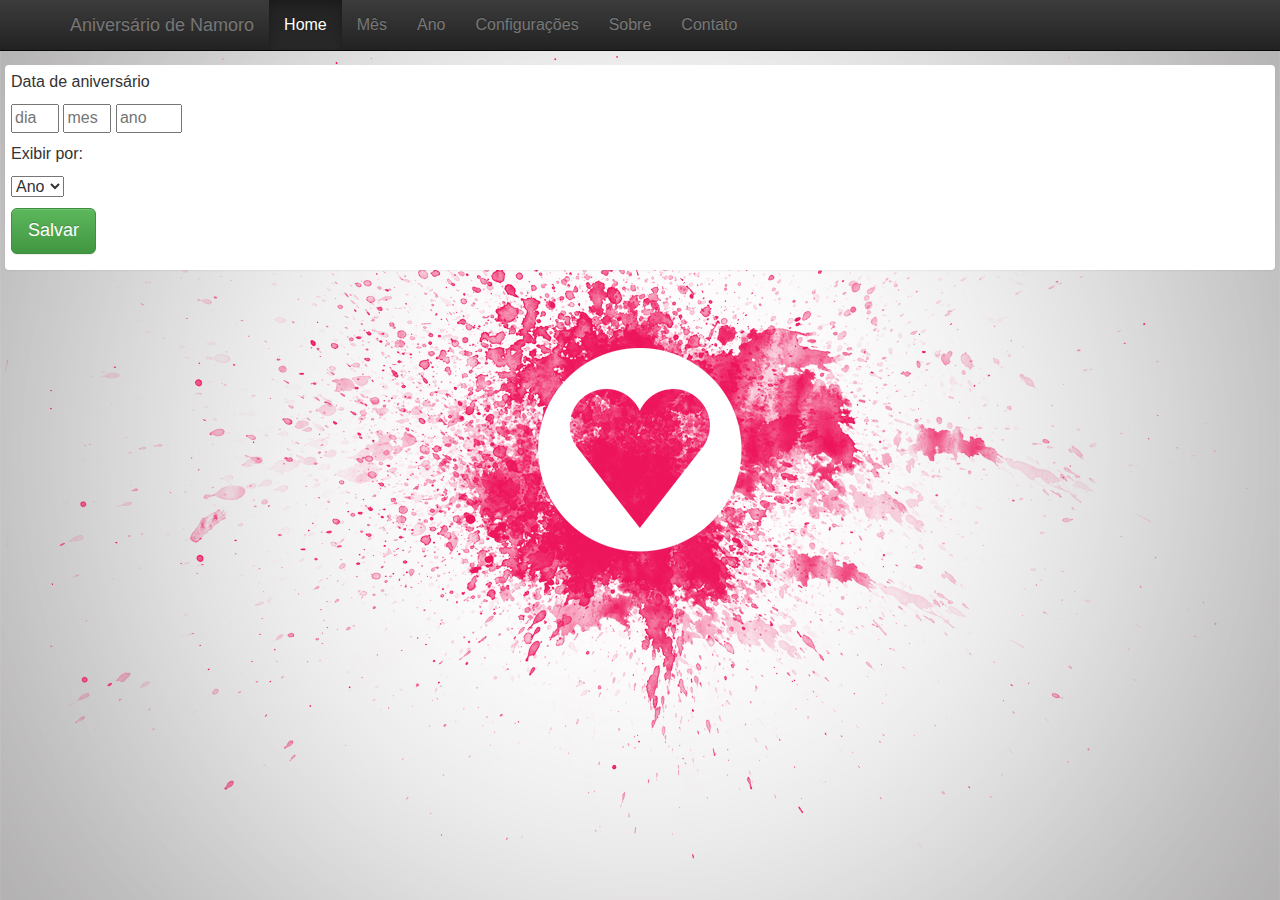
==== ano.html @ 38aa26ef "update 2.0" ====
<!DOCTYPE html>
<html lang="en">
  <head>
    <meta charset="utf-8">
    <meta http-equiv="X-UA-Compatible" content="IE=edge">
    <meta name="viewport" content="width=device-width, initial-scale=1">
    <meta name="description" content="">
    <meta name="author" content="">

    <title>Aniversário de namoro</title>

    <!-- Bootstrap core CSS -->
    <link href="/static/bootstrap/css/bootstrap.min.css" rel="stylesheet">
    <!-- Bootstrap theme -->
    <link href="/static/bootstrap/css/bootstrap-theme.min.css" rel="stylesheet">

    <link href="/static/base.css" rel="stylesheet">

  </head>

  <body role="document">

    <!-- Fixed navbar -->
    <div class="navbar navbar-inverse navbar-fixed-top" role="navigation">
      <div class="container">
        <div class="navbar-header">
          <button type="button" class="navbar-toggle" data-toggle="collapse" data-target=".navbar-collapse">
            <span class="sr-only">Toggle navigation</span>
            <span class="icon-bar"></span>
            <span class="icon-bar"></span>
            <span class="icon-bar"></span>
          </button>
          <a class="navbar-brand" href="#">Aniversário de Namoro</a>
        </div>
        <div class="navbar-collapse collapse">
          <ul class="nav navbar-nav">
            <li class="active"><a href="index.html">Home</a></li>
            <li><a href="mes.html">Mês</a></li>
            <li><a href="ano.html">Ano</a></li>
            <li><a href="config.html">Configurações</a></li>
            <li><a href="sobre.html">Sobre</a></li>
            <li><a href="contato.html">Contato</a></li>
          </ul>
        </div><!--/.nav-collapse -->
      </div>
    </div>

    <div class="container theme-showcase" role="main">

      <!-- Main jumbotron for a primary marketing message or call to action -->
      <div class="panel">
        <p>Aniversário no dia <b><span id="result_data"></span></b></p>
        <p><b>Alerta por <span id="result_filter"></span></b> </p>
        <p><span id="result_screen" ></span></p>
      </div>

    </div> <!-- /container -->


    <!-- Bootstrap core JavaScript
    ================================================== -->
    <!-- Placed at the end of the document so the pages load faster -->
    <script src="/static/libs/jquery.min.js"></script>
    <script src="/static/bootstrap/js/bootstrap.min.js"></script>
    <script src="/static/js/main.js"></script>
    <script type="text/javascript">

        var niver = localStorage.getItem('niver');
        var filtro = localStorage.getItem('filtro');
        var result_screen = document.getElementById('result_screen');
        var result_data = document.getElementById('result_data');
        var result_filter = document.getElementById('result_filter');

        result_data.innerHTML = niver;
        result_filter.innerHTML = filtro;

        if( niver == null ){
          location.href="config.html";
        } else {
          result_screen.innerHTML = resultadoAno(); 
        }

    </script>
  </body>
</html>
---- static/base.css ----
body{
    background: url(/static/imgs/bg.jpg) no-repeat center center fixed;
    background-size: cover; /*Css padrão*/
    -webkit-background-size: cover; /*Css safari e chrome*/
    -moz-background-size: cover; /*Css firefox*/
    -ms-background-size: cover; /*Css IE não use mer#^@%#*/
    -o-background-size: cover; /*Css Opera*/
    font-size: 16px;
    font-family: Ubuntu, sans-serif;
}
.panel {
    margin: 5px;
    margin-top: 65px;
    padding: 5px;
}
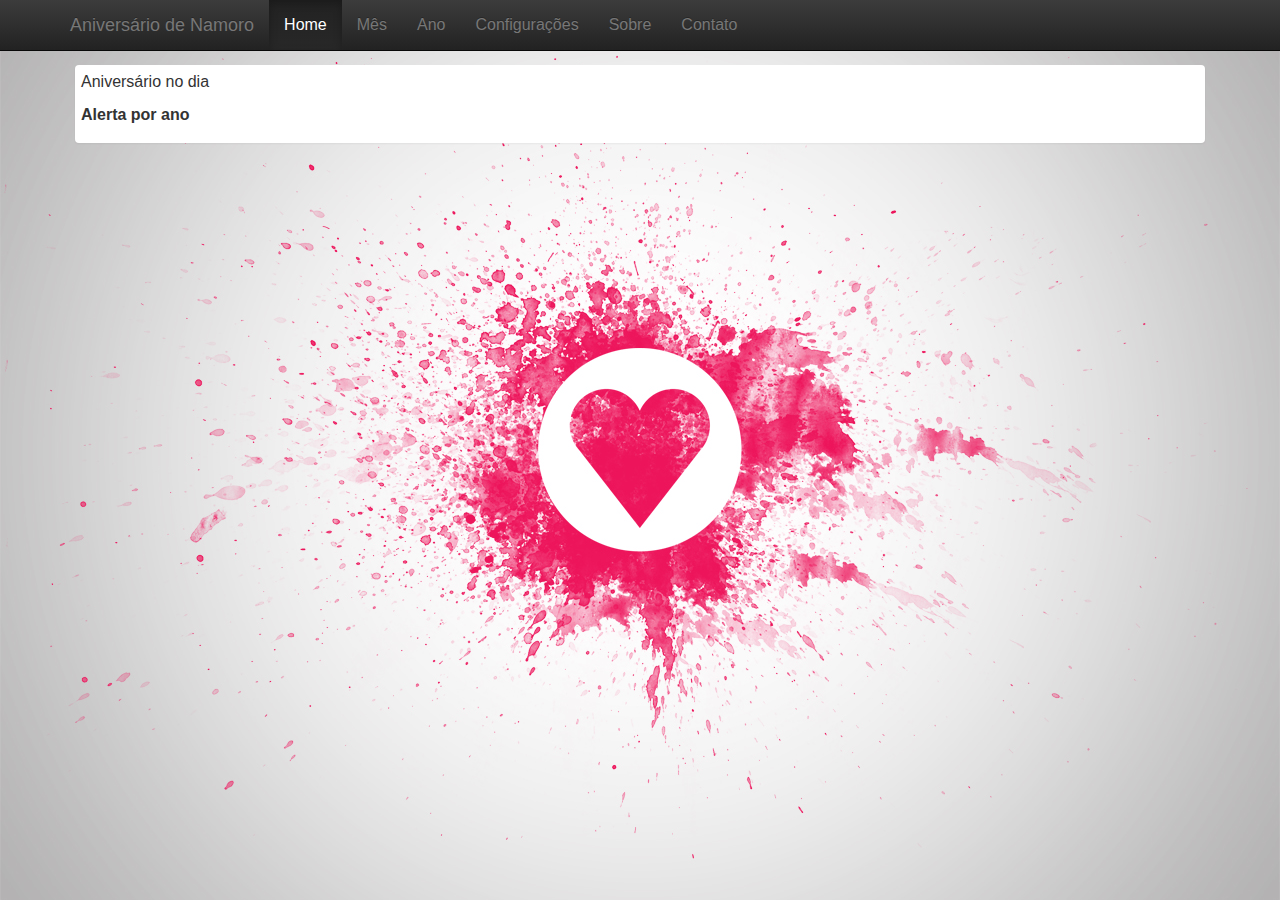
==== commit 63a47ed4: "niver" ====
--- a/ano.html
+++ b/ano.html
@@ -50,8 +50,14 @@
       <!-- Main jumbotron for a primary marketing message or call to action -->
       <div class="panel">
         <p>Aniversário no dia <b><span id="result_data"></span></b></p>
-        <p><b>Alerta por <span id="result_filter"></span></b> </p>
+        <p><span id="total_dias"></span></p>
+        <p><b>Alerta por ano</b> </p>
         <p><span id="result_screen" ></span></p>
+        <div id="parabens">
+          <div>Parabéns!</div>
+          <div class="left call">Ligar</div>
+          <div class="right sms">Sms</div>
+        </div>
       </div>
 
     </div> <!-- /container -->
@@ -69,17 +75,35 @@
         var filtro = localStorage.getItem('filtro');
         var result_screen = document.getElementById('result_screen');
         var result_data = document.getElementById('result_data');
+        var total_dias = document.getElementById('total_dias');
         var result_filter = document.getElementById('result_filter');
+        var parabens = document.getElementById('parabens');
+        var result = "";
 
+
+        var df = new Date();
+        var niver = localStorage.getItem('niver');
+        data = niver.split('/');
+        dia = data[0];
+        mes = data[1];
+        ano = data[2];
+        var df = new Date(df.getFullYear(), df.getMonth(), df.getDate());
+        var tdi = new Date(ano, mes, dia);
+
+        together = totaldifDate(tdi, df);
+
+        total_dias.innerHTML = together;
         result_data.innerHTML = niver;
-        result_filter.innerHTML = filtro;
 
         if( niver == null ){
           location.href="config.html";
+        } 
+
+        if( result == "0" ){
+          parabens.style.display = 'block';
         } else {
-          result_screen.innerHTML = resultadoAno(); 
+          result_screen.innerHTML = resultadoAno();
         }
-
     </script>
   </body>
 </html>
--- a/static/base.css
+++ b/static/base.css
@@ -13,3 +13,22 @@
     margin-top: 65px;
     padding: 5px;
 }
+
+#parabens {
+    display: none;
+    overflow: hidden;
+    text-align: center;
+    padding: 10px;
+}
+
+#parabens .left{
+    float: left;
+    width: 46%;
+    padding: 2%
+}
+
+#parabens .right{
+    float: left;
+    width: 46%;
+    padding: 2%
+}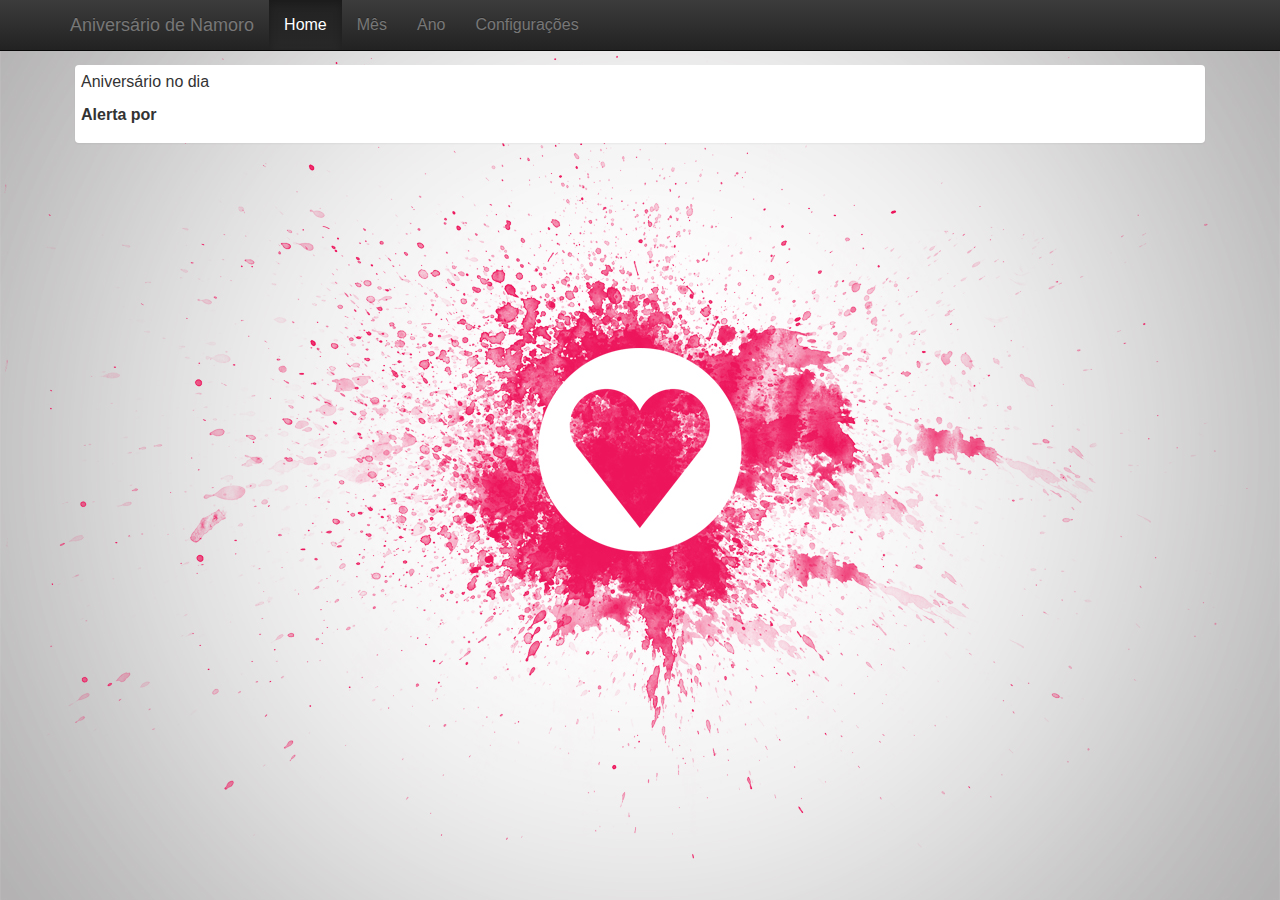
==== commit c8636c95: "update sms e ligacao" ====
--- a/ano.html
+++ b/ano.html
@@ -38,8 +38,6 @@
             <li><a href="mes.html">Mês</a></li>
             <li><a href="ano.html">Ano</a></li>
             <li><a href="config.html">Configurações</a></li>
-            <li><a href="sobre.html">Sobre</a></li>
-            <li><a href="contato.html">Contato</a></li>
           </ul>
         </div><!--/.nav-collapse -->
       </div>
@@ -51,12 +49,12 @@
       <div class="panel">
         <p>Aniversário no dia <b><span id="result_data"></span></b></p>
         <p><span id="total_dias"></span></p>
-        <p><b>Alerta por ano</b> </p>
+        <p><b>Alerta por <span id="result_filter"></span></b> </p>
         <p><span id="result_screen" ></span></p>
         <div id="parabens">
-          <div>Parabéns!</div>
-          <div class="left call">Ligar</div>
-          <div class="right sms">Sms</div>
+          <div class="success">Parabéns!</div>
+          <div class="left call" id="ligar"><a class="btn btn-success">Ligar</a></div>
+          <div class="right sms" id="sms"><a class="btn btn-success">SMS</a></div>
         </div>
       </div>
 
@@ -104,6 +102,29 @@
         } else {
           result_screen.innerHTML = resultadoAno();
         }
+
+        var number = localStorage.getItem('fone');
+
+        function ligar() {
+            var call = new MozActivity({
+                name: "dial",
+                data: {
+                    number: number
+                }
+            });
+        }
+        function sms() {
+            var newSMS = new MozActivity({
+                name: "new",
+                data: {
+                    type : "websms/sms",
+                    number: number
+                }
+            });
+        }
+
+        btn_ligar.addEventListener('click', ligar);
+        btn_sms.addEventListener('click', sms);
     </script>
   </body>
 </html>
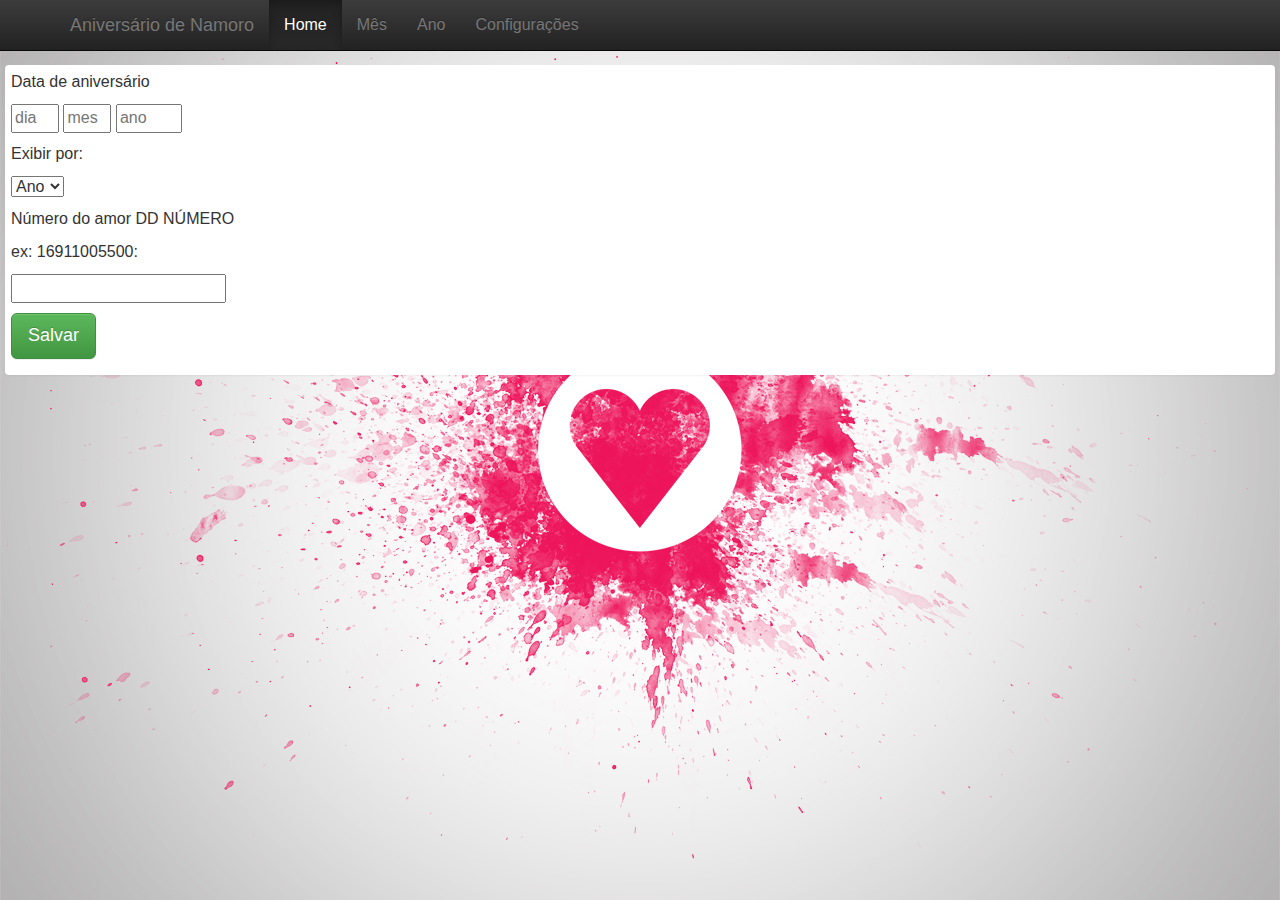
==== commit 5e05d8fa: "amor update" ====
--- a/ano.html
+++ b/ano.html
@@ -34,9 +34,9 @@
         </div>
         <div class="navbar-collapse collapse">
           <ul class="nav navbar-nav">
-            <li class="active"><a href="index.html">Home</a></li>
+            <li><a href="index.html">Home</a></li>
             <li><a href="mes.html">Mês</a></li>
-            <li><a href="ano.html">Ano</a></li>
+            <li class="active"><a href="ano.html">Ano</a></li>
             <li><a href="config.html">Configurações</a></li>
           </ul>
         </div><!--/.nav-collapse -->
@@ -71,6 +71,7 @@
 
         var niver = localStorage.getItem('niver');
         var filtro = localStorage.getItem('filtro');
+        var number = localStorage.getItem('fone');
         var result_screen = document.getElementById('result_screen');
         var result_data = document.getElementById('result_data');
         var total_dias = document.getElementById('total_dias');
@@ -80,7 +81,11 @@
 
 
         var df = new Date();
-        var niver = localStorage.getItem('niver');
+
+        if ( niver == null ){
+            location.href = 'config.html';
+        }
+
         data = niver.split('/');
         dia = data[0];
         mes = data[1];
@@ -93,17 +98,11 @@
         total_dias.innerHTML = together;
         result_data.innerHTML = niver;
 
-        if( niver == null ){
-          location.href="config.html";
-        } 
-
         if( result == "0" ){
           parabens.style.display = 'block';
         } else {
           result_screen.innerHTML = resultadoAno();
         }
-
-        var number = localStorage.getItem('fone');
 
         function ligar() {
             var call = new MozActivity({
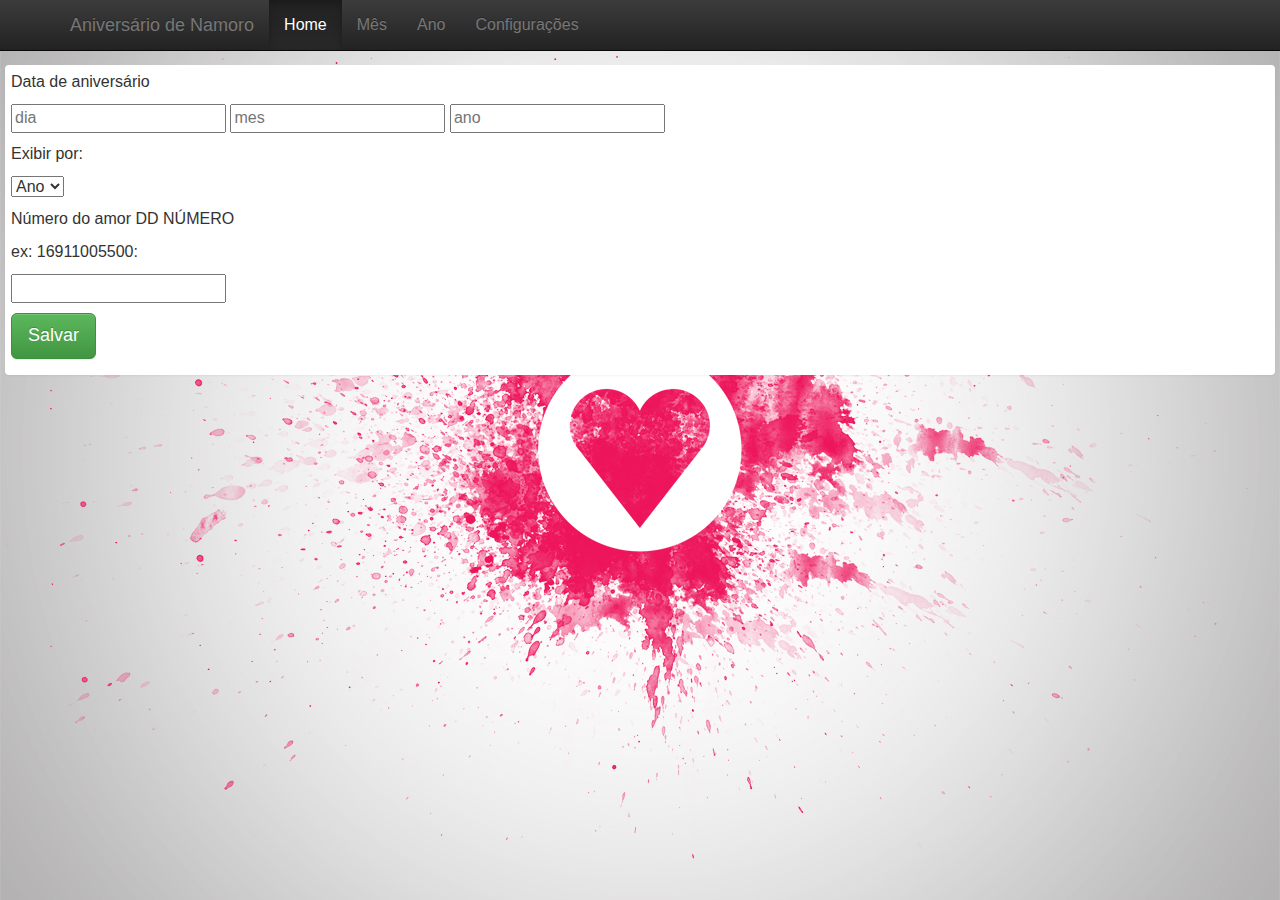
==== commit 05ad209b: "s" ====
--- a/ano.html
+++ b/ano.html
@@ -49,7 +49,7 @@
       <div class="panel">
         <p>Aniversário no dia <b><span id="result_data"></span></b></p>
         <p><span id="total_dias"></span></p>
-        <p><b>Alerta por <span id="result_filter"></span></b> </p>
+        <p><b>Alerta por ano</b></p>
         <p><span id="result_screen" ></span></p>
         <div id="parabens">
           <div class="success">Parabéns!</div>
